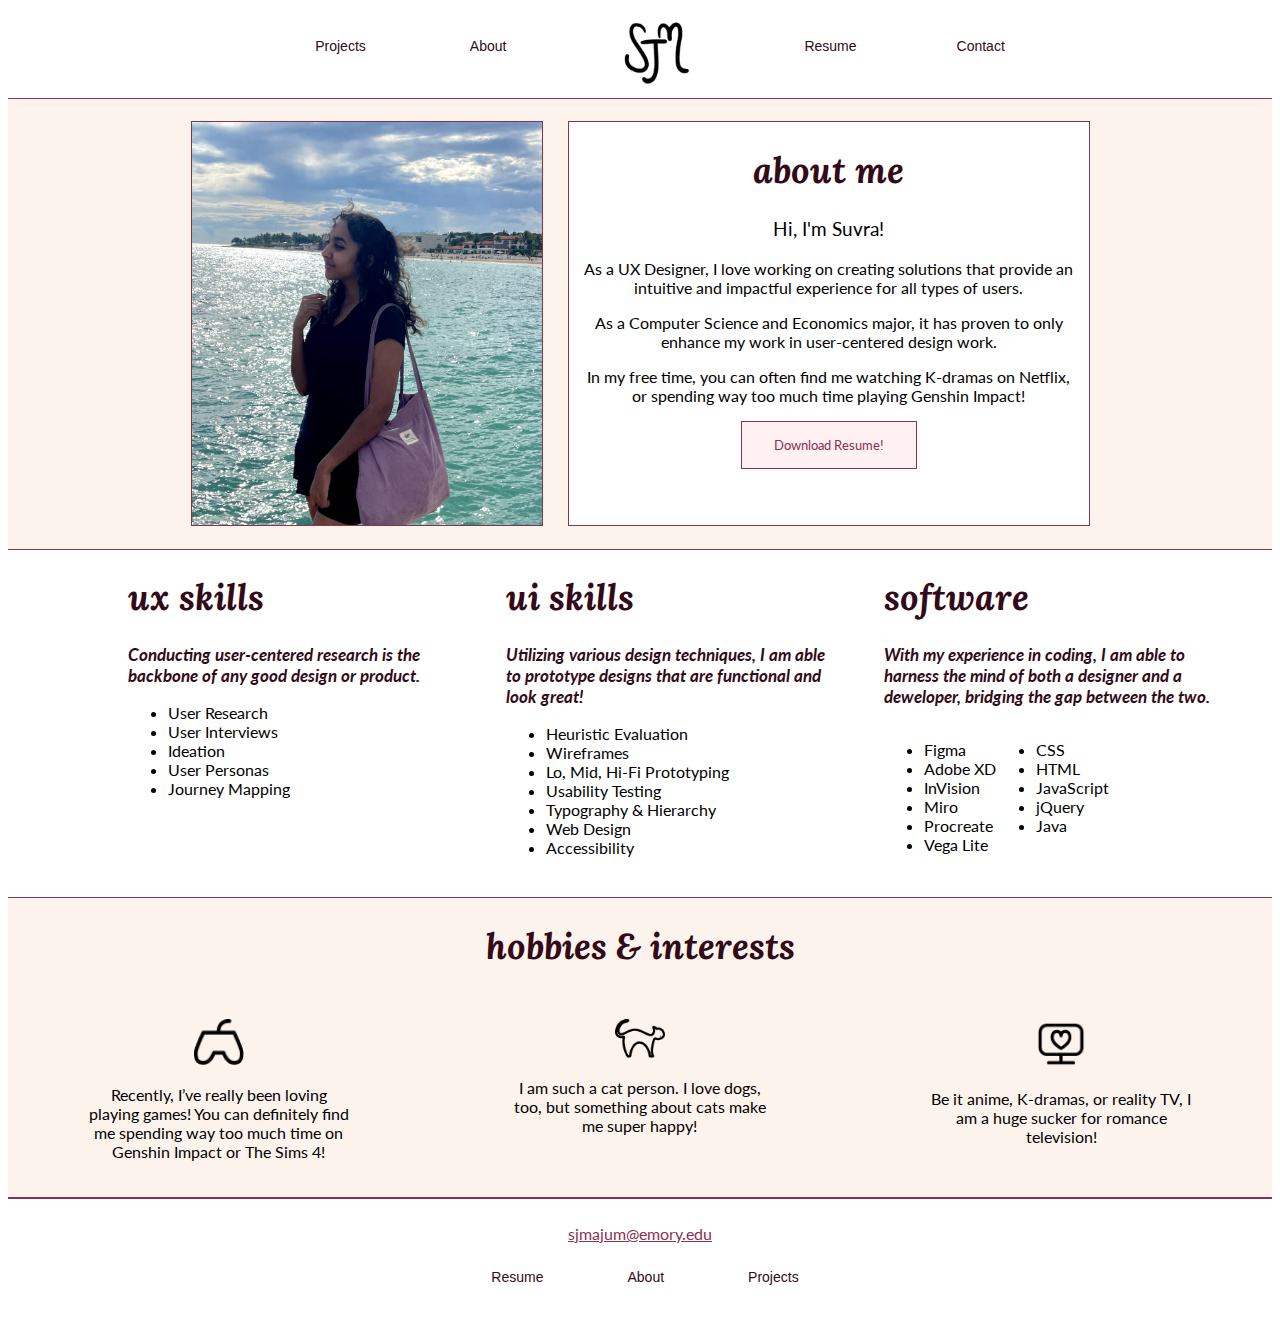
==== about.html @ aa6304a6 "button things" ====
<!DOCTYPE html>
<html>
    <head>
        <title>suvra majumder</title>
        <link href="./css/style.css" type="text/css" rel="stylesheet">
        <link rel="preconnect" href="https://fonts.googleapis.com">
        <link rel="preconnect" href="https://fonts.gstatic.com" crossorigin>
        <link href="https://fonts.googleapis.com/css2?family=Lato:ital,wght@0,100;0,300;0,400;1,100;1,300;1,400&family=Lora:ital,wght@0,400;0,600;0,700;1,400&display=swap" rel="stylesheet">
    </head>

    <body>
        <header class="navigation">
            <nav class="inline-block">
                <ul class="navbar">
                    <a href="index.html"><button class="inline-block navButton">Projects</button></a>
                    <a href="about.html"><button class="inline-block navButton">About</button></a>
                    <a href="index.html"><li  class="inline-block"><img src="./images/SJM_logo.png" width = "70"></li></a>
                    <button class="inline-block navButton">Resume</li>
                    <button class="inline-block navButton">Contact</button >
                </ul>
            </nav>
        </header>
        <section class="aboutSection">
            <div class="profilephoto">
                <img src="./images/AboutMe_PP_ME.png" alt="about me pic" width="350">
            </div>
            <div class="content">
                <h1>about me</h1>
                <p style="font-size: 19px;">Hi, I'm Suvra!</p>

                <p>As a UX Designer, I love working on creating solutions that provide an intuitive and impactful experience for all types of users.</p>
                
                <p>As a Computer Science and Economics major, it has proven to only enhance my work in user-centered design work.</p>
                    
                <p>In my free time, you can often find me watching K-dramas on Netflix, or spending way too much time playing Genshin Impact!</p>

                <button class="magentaButton">Download Resume!</button>
            </div>
        </section>

         <!--  My UX Skills section coded using CSS flex -->
        <section class="Skills">
            <div class="UX_Skills">
                <h1>ux skills</h1>
                <h3>Conducting user-centered research is the backbone of any good design or product. </h3>
                <ul>
                    <li>User Research</li>
                    <li>User Interviews</li>
                    <li>Ideation</li>
                    <li>User Personas</li>
                    <li>Journey Mapping</li>
                </ul>
            </div>
            <div class="UI_Skills">
                <h1>ui skills</h1>
                <h3>Utilizing various design techniques, I am able to prototype designs that are functional and look great!</h3>
                <ul>
                    <li>Heuristic Evaluation</li>
                    <li>Wireframes</li>
                    <li>Lo, Mid, Hi-Fi Prototyping</li>
                    <li>Usability Testing</li>
                    <li>Typography & Hierarchy</li>
                    <li>Web Design</li>
                    <li>Accessibility</li>
                </ul>
            </div> 
            <div class="software">
                <h1>software</h1>
                <h3>With my experience in coding, I am able to harness the mind of both a designer and a deweloper, bridging the gap between the two.</h3>
                <div class = "sw" >
                    <ul class = "sw_list1">
                        <li>Figma</li>
                        <li>Adobe XD</li>
                      <li>InVision</li>
                        <li>Miro</li>  
                        <li>Procreate</li>
                       <li>Vega Lite</li>
                    </ul>
                    <ul class = "sw_list2">
                      <li>CSS</li>
                        <li>HTML</li>
                        <li>JavaScript</li>
                        <li>jQuery</li>
                       <li>Java</li>
                    </ul>
                </div>
            </div>  
        </section>
        <h1 style="border-top: 1px solid #893251; padding-top: 25px; text-align: center; background-color: #fdf3ed; margin-bottom: 0;">hobbies & interests</h1>
        <section class="hobbies">
            <div class="game">
                <img src="./images/console_icon.png" width="50px">
                <p>Recently, I’ve really been loving playing games! You can definitely find me spending way too much time on Genshin Impact or The Sims 4!</p>
            </div>
            <div class="cat">
                <img src="./images/cat_icon.png" width="50px">
                <p>I am such a cat person. I love dogs, too, but something about cats make me super happy!</p>
            </div>
            <div class="drama">
                <img src="./images/tv_icon.png" width="50px">
                <p>Be it anime, K-dramas, or reality TV, I am a huge sucker for romance television!</p>
            </div>
        </section>

        <footer>
            <a href="mailto:%20sjmajum@emory.edu">sjmajum@emory.edu</a>
            <ul class="bottomfooter">
                <button class="inline-block bottomNavButton">Resume</button>
                <a href="about.html"><button class="inline-block bottomNavButton">About</button></a>
                <a href="index.html"><button class="inline-block bottomNavButton">Projects</button></a>
            </ul>
        </footer>
    </body>
</html>
---- css/style.css ----
nav {
    text-align: center;
    margin: auto;
    background-color: white;
}

.navbar li {
    display: inline-block;
    vertical-align: top;
    text-align: center;
    padding-right: 60px;
    padding-left: 60px;
}

h1 {
    color: #320A18;
    font-size: 36px;
    font-family: 'Lora', serif;
    font-style: italic;
    font-weight: 500px;
}

.Skills h3 {
    color: #320A18;
    font-family: 'Lato', sans-serif;
    font-size: 17px;
    font-style: italic;
}

a {
    color: #893251;
    font-family: 'Lato', sans-serif;
}

p {
    font-family: 'Lato', sans-serif;
}

li {
    font-family: 'Lato', sans-serif;
}

footer {
    text-align: center;
    padding-top: 25px;
    border-top: 1px solid #893251;
    height: 50px;
    padding-bottom: 42px;
    background-color: white;
}

.bottomfooter {
    padding-top: 22px;
    padding-right: 30px;
    margin: 0px;
}

.bottomfooter li {
    display: inline-block;
    vertical-align: top;
    text-align: center;
    padding-right: 25px;
    padding-left: 12px;
}

.logo {
    width:15.5%;
    padding: 1%;
    text-align:end;
}

.navigation {
    display: flex;
    border-bottom: 1px solid #893251;
}

.navbar {
    padding-top: 10px;
    padding-bottom: 10px;
    margin: auto;
}

.hero {
    display: flex;
    flex-direction: row;
    align-items: center;
    justify-content: center;
    text-align: center;
    background-color: #fdf3ed;
    border-bottom: 1px solid #893251;
    padding-top: 30px;

}

.hero h1 {
    font-family: 'Lora', sans-seriff;
    font-style: normal;
    font-weight: 300;
    font-size: 50px;
    margin-bottom: auto;
}

.hero p {
    font-size: 20px;
    line-height: 0px;
    margin-top: 25px;
    margin-bottom: 20px;
    font-weight: 300;
}

.intro {
    width: 360px;
    padding-right: 60px;
}

.aboutSection {
    display: flex;
    flex-direction:row;
    height: 450px;
    align-items: center;
    justify-content: center;
    background-color:#fdf3ed;   
}

.profilephoto {
    border: 1px solid #893251; 
    height: 402.3px;
}

.content {
    text-align: center;
    width: 500px;
    height: 402.3px;
    border: 1px solid #893251; 
    background-color: white;
    margin-left: 25px;
    padding-left: 10px;
    padding-right: 10px;
}

.Skills {
    border-top: 1px solid #893251;
    display: flex;
    flex-direction: row;
    justify-content: space-around;
    margin-bottom: 15px;
}

.UX_Skills {
    padding-left: 120px;
    width: 400px;
}

.UI_Skills {
    width: 400px;
    padding-right: 50px;
    padding-left: 50px;
}

.software {
    width: 400px;
    padding-right: 60px;
}

.sw {
    display: flex;
    flex-direction: row;
}

.hobbies {
    display: flex;
    flex-direction: row;
    justify-content: space-around;   
    padding-top: 50px; 
    padding-bottom: 20px;
    text-align: center;
    background-color:#fdf3ed; 
    border-bottom: 1px solid #893251;  
}

.game {
    max-width: 260px;
}
.cat {
    max-width: 260px;
}
.drama {
    max-width: 260px;
}

.works {
    display: grid;
    grid-template-areas: 'jap' 'baga';
    justify-content: center;
    text-align: center;
    background-color:#fdf3ed; 
    padding-bottom: 40px;
}

.JAP {
    grid-area: jap;
    padding-bottom: 50px;
}

.BAGA {
    grid-area: baga;
}

.pinkButton {
    background-color: #FFF1F1;
    border: solid 1.5px #D46F93;
    padding: 12px 48px;
    font-family: 'Lato', sans-serif;
    color: #D46F93;
    transition-duration: 0.4s;
}

.pinkButton:hover {
    background-color: #D46F93; 
    color: white;
    box-shadow: 0 10px 14px 0 rgba(0,0,0,0.24), 0 15px 30px 0 rgba(0,0,0,0.19);
    cursor: pointer;
  }

.magentaButton {
    background-color: #FFF1F1;
    border: solid 1.5px #893251;
    padding: 15px 32px;
    font-family: 'Lato', sans-serif;
    color: #893251;
    transition-duration: 0.4s;
}

.magentaButton:hover {
    background-color: #893251; 
    color: white;
    box-shadow: 0 10px 14px 0 rgba(0,0,0,0.24), 0 15px 30px 0 rgba(0,0,0,0.19);
    cursor: pointer;
  }

  .navButton {
    background-color: transparent;
    border: transparent;
    color:#320A18;
    font-size: 14px;
    padding: 10px 40px;
    margin: 10px;
    transition-duration: 0.4s;
  }

  .navButton:hover {
    background-color: transparent;
    color: #320A18;
    cursor: pointer;
    text-shadow:
    -.2px -.2px 0 #320A18,
    .2px -.2px 0 #320A18,
    -.2px .2px 0 #320A18,
    .2px .2px 0 #320A18;
    -webkit-transition: all .5s;
    -moz-transition: all .5s;
    -o-transition: all .5s;
    transition: all .5s;
  }

  .bottomNavButton {
    background-color: transparent;
    border: transparent;
    color:#320A18;
    font-size: 14px;
    padding: 0px 40px;
    transition-duration: 0.4s;
  }

  .bottomNavButton:hover {
    background-color: transparent;
    color: #320A18;
    cursor: pointer;
    text-shadow:
    -.2px -.2px 0 #320A18,
    .2px -.2px 0 #320A18,
    -.2px .2px 0 #320A18,
    .2px .2px 0 #320A18;
    -webkit-transition: all .5s;
    -moz-transition: all .5s;
    -o-transition: all .5s;
    transition: all .5s;
  }

  @media only screen and (max-width:600) {
    .Skills {
        display: flex;
        align-items: center;
        border-top: 1px solid #893251;
        display: flex;
        flex-direction: column;
        justify-content: space-around;
        margin-bottom: 15px;
    }
    .hobbies {
        display: flex;
        flex-direction: column;
        align-items: center;   
        padding-top: 50px; 
        padding-bottom: 20px;
        text-align: center;
        background-color:#fdf3ed; 
        border-bottom: 1px solid #893251;  
    }
  }
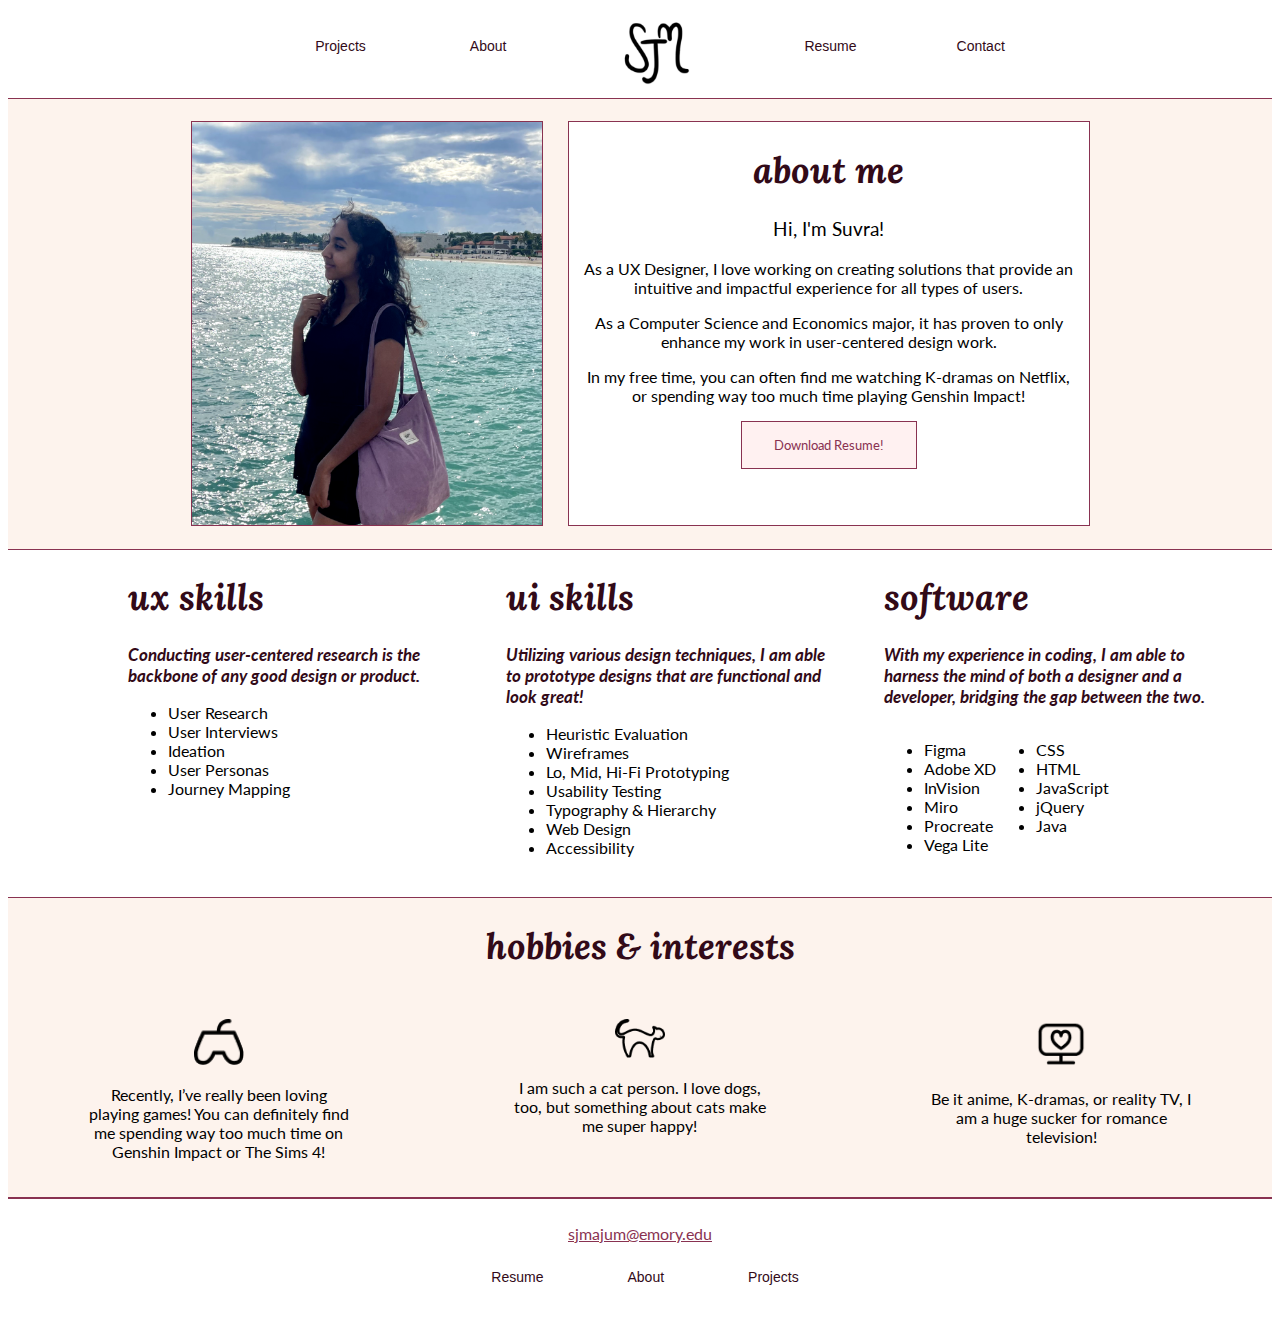
==== commit 84e25bcc: "font on navbar" ====
--- a/about.html
+++ b/about.html
@@ -66,7 +66,7 @@
             </div> 
             <div class="software">
                 <h1>software</h1>
-                <h3>With my experience in coding, I am able to harness the mind of both a designer and a deweloper, bridging the gap between the two.</h3>
+                <h3>With my experience in coding, I am able to harness the mind of both a designer and a developer, bridging the gap between the two.</h3>
                 <div class = "sw" >
                     <ul class = "sw_list1">
                         <li>Figma</li>
@@ -111,4 +111,5 @@
             </ul>
         </footer>
     </body>
+    <script src="./js/index.js"></script>
 </html>--- a/css/style.css
+++ b/css/style.css
@@ -1,3 +1,7 @@
+html { 
+    scroll-behavior: smooth; 
+  }
+
 nav {
     text-align: center;
     margin: auto;
@@ -252,6 +256,7 @@
     background-color: transparent;
     color: #320A18;
     cursor: pointer;
+    font-size: 16px;
     text-shadow:
     -.2px -.2px 0 #320A18,
     .2px -.2px 0 #320A18,
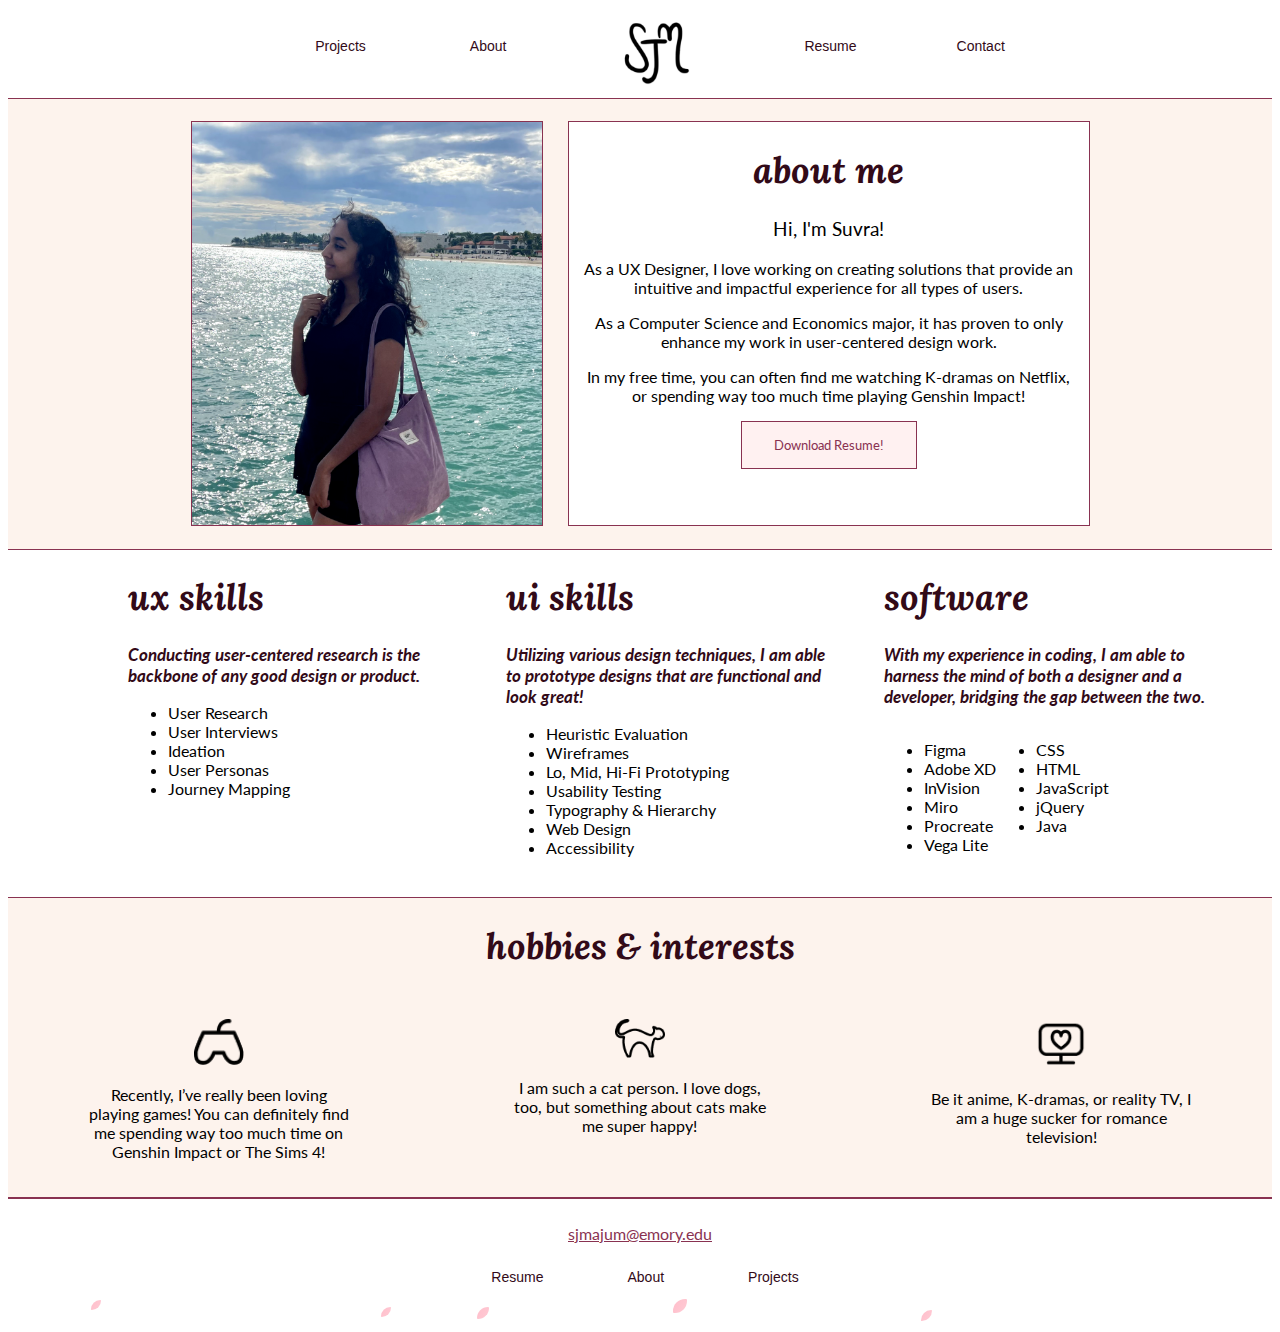
==== commit 5f23f6a0: "Sakura Petals" ====
--- a/about.html
+++ b/about.html
@@ -2,7 +2,9 @@
 <html>
     <head>
         <title>suvra majumder</title>
+        <link rel="icon" href="./images/SJM_logo.png">
         <link href="./css/style.css" type="text/css" rel="stylesheet">
+        <link href="./Sakura JS/jquery-sakura.css" rel="stylesheet" type="text/css"
         <link rel="preconnect" href="https://fonts.googleapis.com">
         <link rel="preconnect" href="https://fonts.gstatic.com" crossorigin>
         <link href="https://fonts.googleapis.com/css2?family=Lato:ital,wght@0,100;0,300;0,400;1,100;1,300;1,400&family=Lora:ital,wght@0,400;0,600;0,700;1,400&display=swap" rel="stylesheet">
@@ -110,6 +112,18 @@
                 <a href="index.html"><button class="inline-block bottomNavButton">Projects</button></a>
             </ul>
         </footer>
+        <script type="text/javascript"
+        src="http://pagead2.googlesyndication.com/pagead/show_ads.js">
+        </script></div></p>
+        <script src="http://ajax.googleapis.com/ajax/libs/jquery/1.10.2/jquery.min.js"></script>
+        <script src="jquery-sakura.min.js"></script>
+        <script>
+        $(window).load(function () {
+            $('body').sakura();
+        });
+        </script>
     </body>
-    <script src="./js/index.js"></script>
+    <script src="js/index.js"></script>
+    <script src="http://ajax.googleapis.com/ajax/libs/jquery/1.10.2/jquery.min.js"></script>
+    <script src="./Sakura JS/jquery-sakura.min.js"></script>
 </html>--- a/css/style.css
+++ b/css/style.css
@@ -115,6 +115,7 @@
 .intro {
     width: 360px;
     padding-right: 60px;
+    padding-bottom: 80px;
 }
 
 .aboutSection {
@@ -256,7 +257,7 @@
     background-color: transparent;
     color: #320A18;
     cursor: pointer;
-    font-size: 16px;
+    font-size: 15px;
     text-shadow:
     -.2px -.2px 0 #320A18,
     .2px -.2px 0 #320A18,
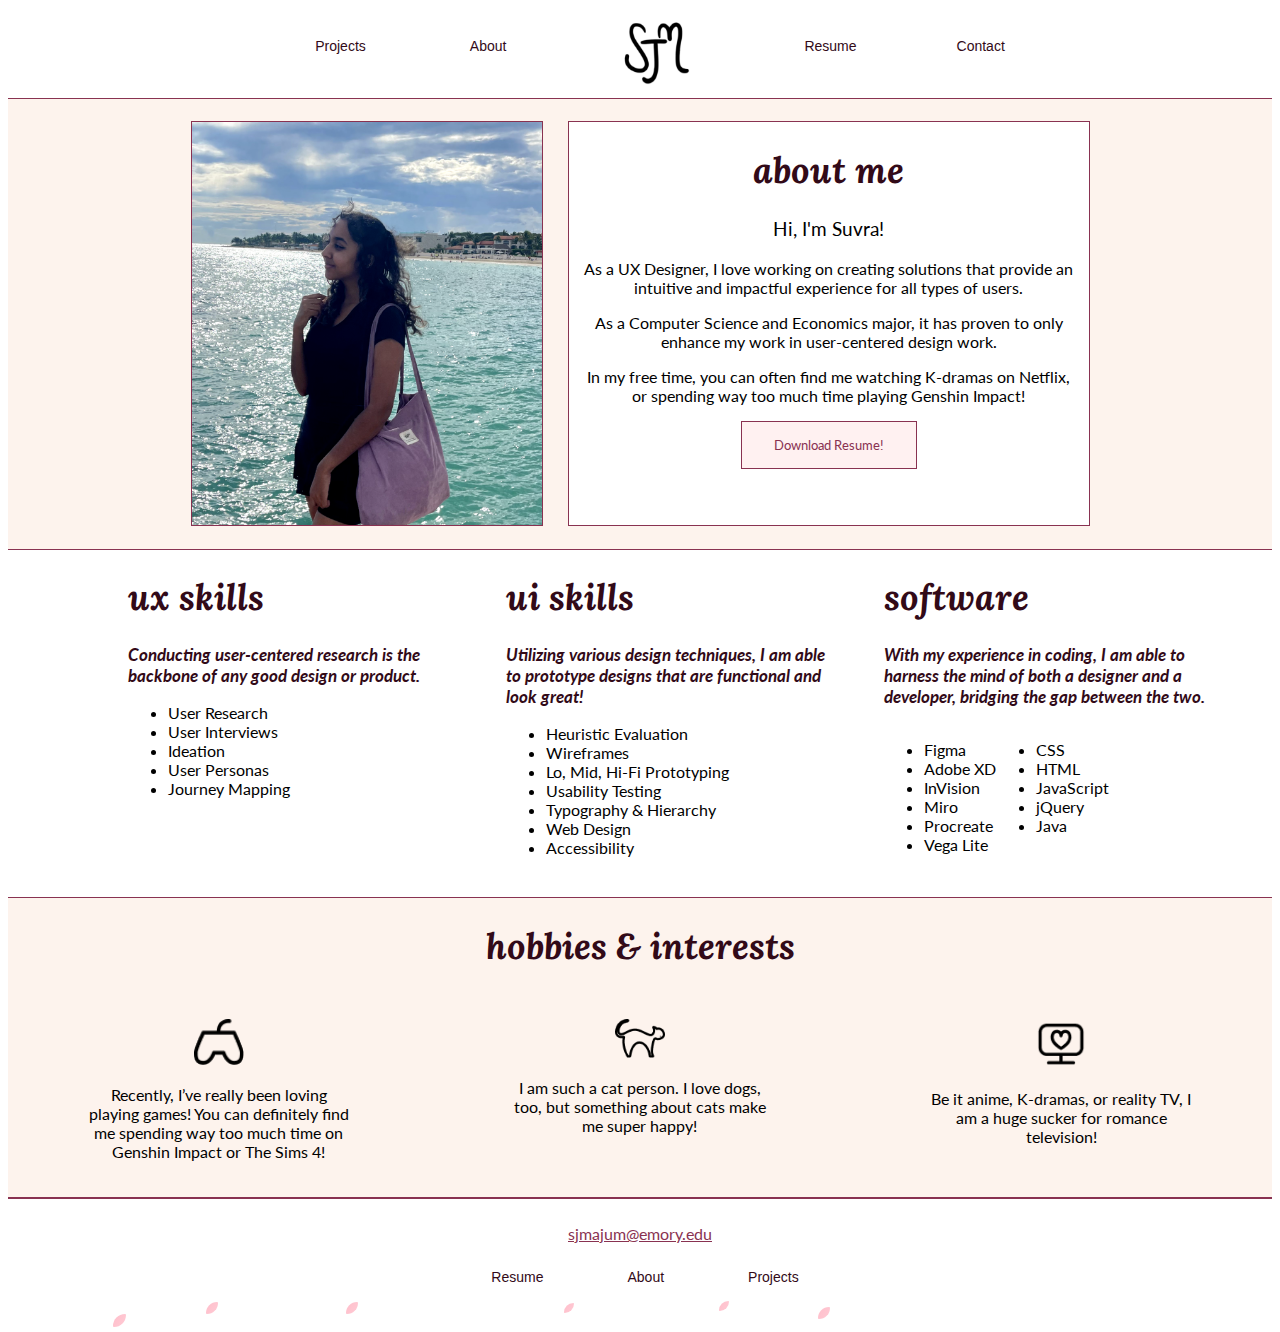
==== commit 5b1a7500: "http -> https sakura fix" ====
--- a/about.html
+++ b/about.html
@@ -113,9 +113,9 @@
             </ul>
         </footer>
         <script type="text/javascript"
-        src="http://pagead2.googlesyndication.com/pagead/show_ads.js">
+        src="https://pagead2.googlesyndication.com/pagead/show_ads.js">
         </script></div></p>
-        <script src="http://ajax.googleapis.com/ajax/libs/jquery/1.10.2/jquery.min.js"></script>
+        <script src="https://ajax.googleapis.com/ajax/libs/jquery/1.10.2/jquery.min.js"></script>
         <script src="jquery-sakura.min.js"></script>
         <script>
         $(window).load(function () {
@@ -124,6 +124,6 @@
         </script>
     </body>
     <script src="js/index.js"></script>
-    <script src="http://ajax.googleapis.com/ajax/libs/jquery/1.10.2/jquery.min.js"></script>
+    <script src="https://ajax.googleapis.com/ajax/libs/jquery/1.10.2/jquery.min.js"></script>
     <script src="./Sakura JS/jquery-sakura.min.js"></script>
 </html>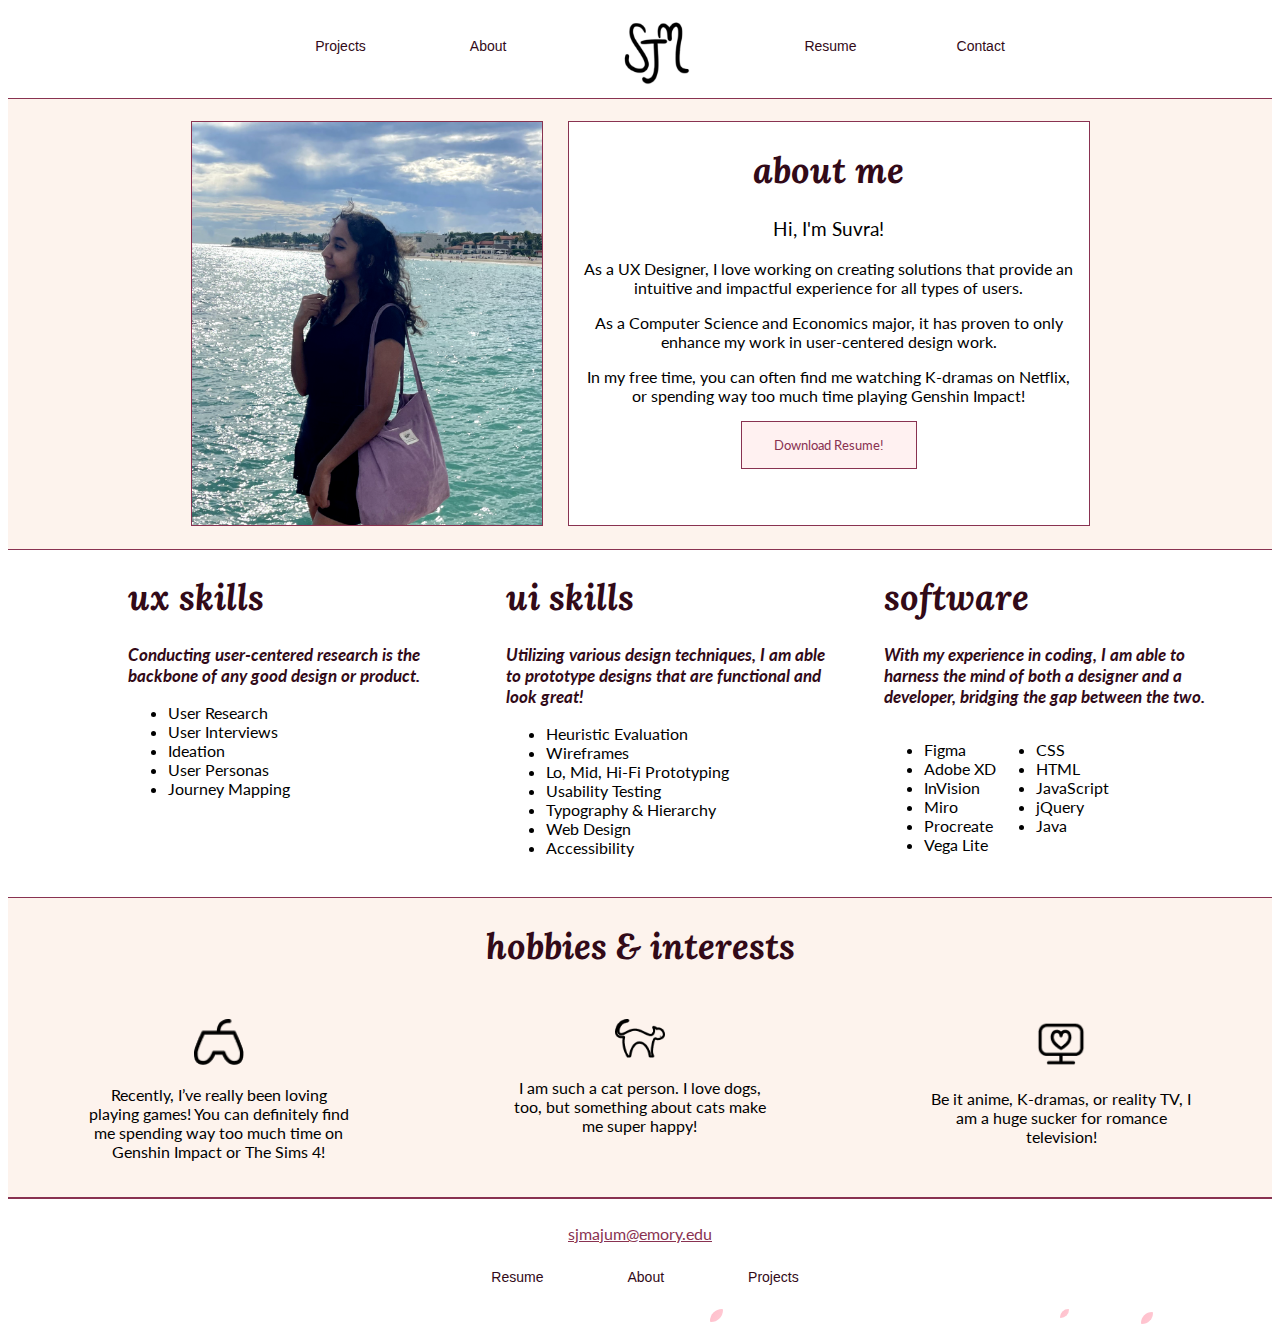
==== commit 8cd1453f: "cleanup" ====
--- a/about.html
+++ b/about.html
@@ -116,14 +116,7 @@
         src="https://pagead2.googlesyndication.com/pagead/show_ads.js">
         </script></div></p>
         <script src="https://ajax.googleapis.com/ajax/libs/jquery/1.10.2/jquery.min.js"></script>
-        <script src="jquery-sakura.min.js"></script>
-        <script>
-        $(window).load(function () {
-            $('body').sakura();
-        });
-        </script>
     </body>
     <script src="js/index.js"></script>
-    <script src="https://ajax.googleapis.com/ajax/libs/jquery/1.10.2/jquery.min.js"></script>
     <script src="./Sakura JS/jquery-sakura.min.js"></script>
 </html>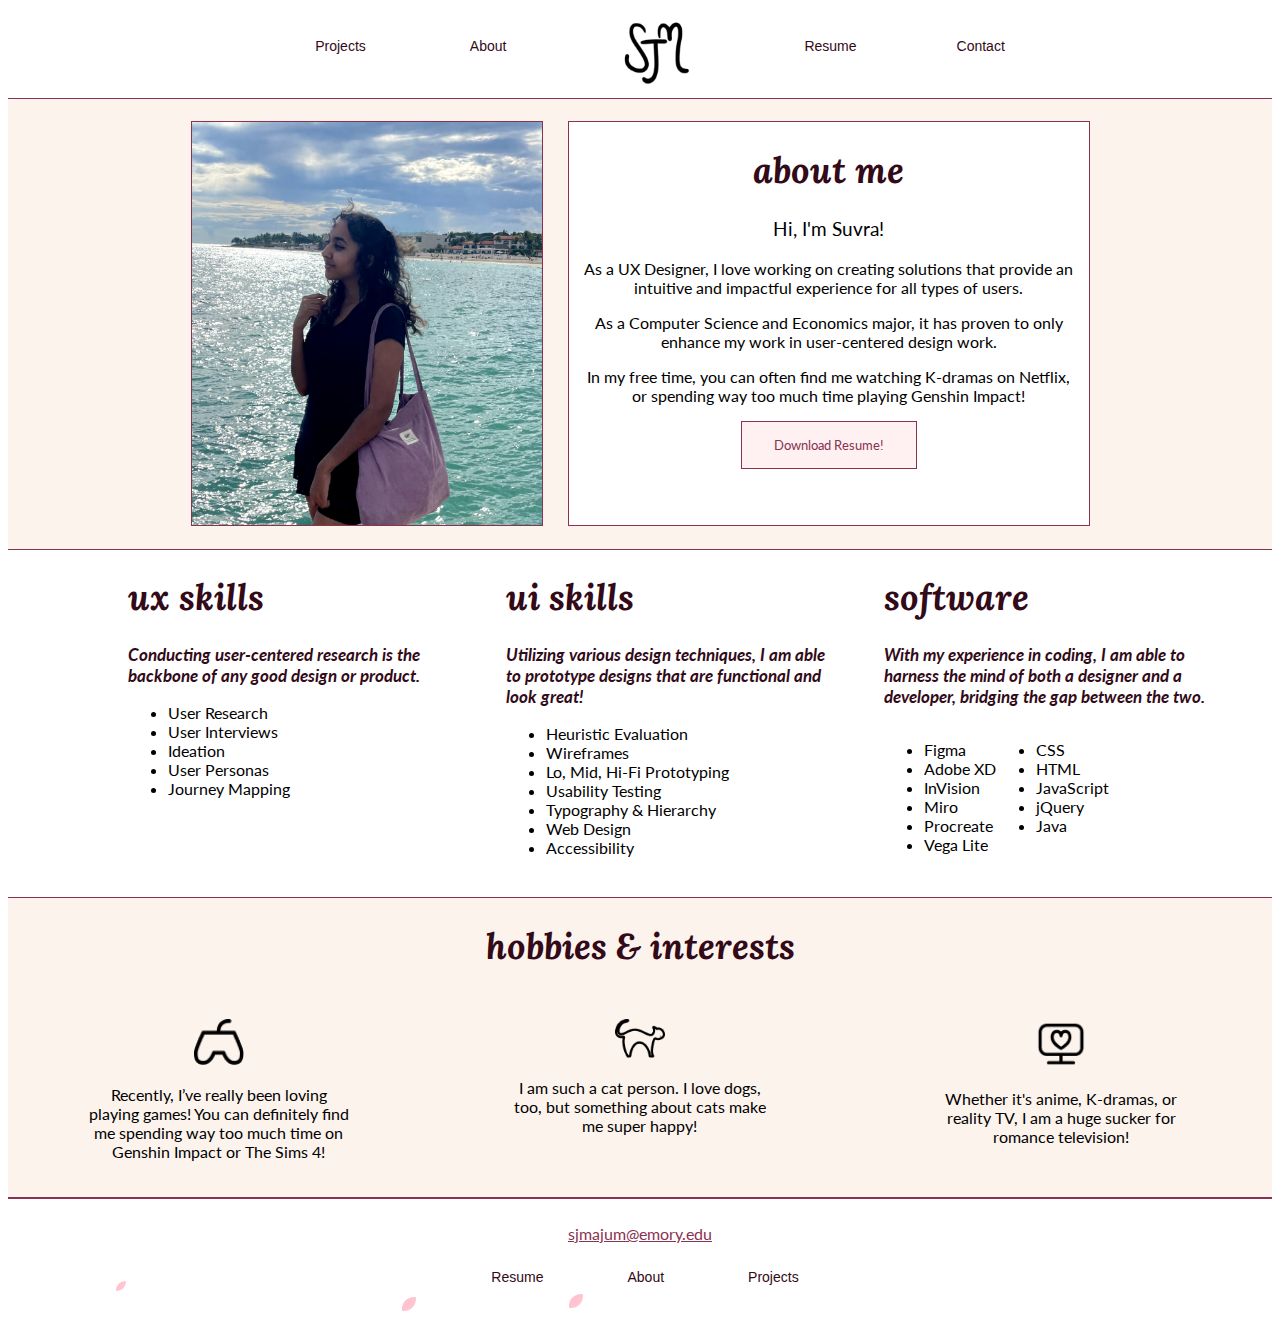
==== commit 574c85a9: "more cleanup" ====
--- a/about.html
+++ b/about.html
@@ -100,10 +100,9 @@
             </div>
             <div class="drama">
                 <img src="./images/tv_icon.png" width="50px">
-                <p>Be it anime, K-dramas, or reality TV, I am a huge sucker for romance television!</p>
+                <p>Whether it's anime, K-dramas, or reality TV, I am a huge sucker for romance television!</p>
             </div>
         </section>
-
         <footer>
             <a href="mailto:%20sjmajum@emory.edu">sjmajum@emory.edu</a>
             <ul class="bottomfooter">
@@ -112,9 +111,9 @@
                 <a href="index.html"><button class="inline-block bottomNavButton">Projects</button></a>
             </ul>
         </footer>
-        <script type="text/javascript"
+        <!-- <script type="text/javascript"
         src="https://pagead2.googlesyndication.com/pagead/show_ads.js">
-        </script></div></p>
+        </script> -->
         <script src="https://ajax.googleapis.com/ajax/libs/jquery/1.10.2/jquery.min.js"></script>
     </body>
     <script src="js/index.js"></script>
